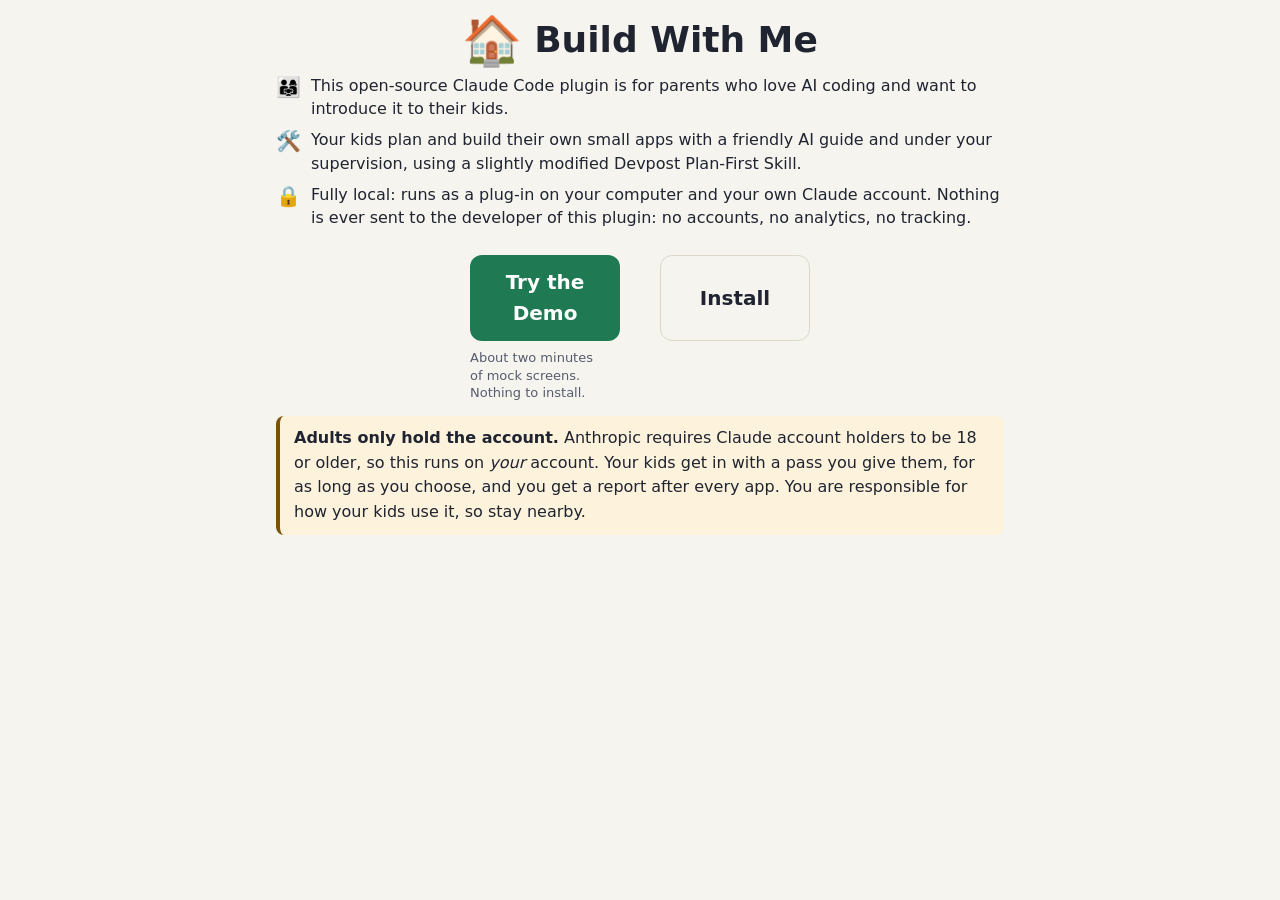
==== site/index.html @ b91dfcdd "Rename: repo build-with-me, display name Build With Me in docs, plugin manifest and setup text (owne" ====
<!doctype html>
<html lang="en">
<head>
<meta charset="utf-8">
<meta name="viewport" content="width=device-width, initial-scale=1">
<title>Build With Me</title>
<meta name="description" content="An open-source Claude Code plugin for parents: kids build small apps with a friendly AI guide, on your computer and your Claude account, with you supervising.">
<style>
:root{
  --bg:#f6f4ef; --card:#fff; --ink:#1f2430; --muted:#555c6d; --line:#ddd6c9;
  --brand:#1f7a53; --brand-ink:#fff; --brand-soft:#dff3e9; --kid:#2a6fb8; --kid-soft:#e1eefc;
  --warn:#7d5208; --warn-soft:#fdf2dc; --code:#efece4;
  --teen:#8a5cd6; --teen-soft:#eee6fb; --bad:#b34a4a; --bad-soft:#f9e2e2;
}
@media (prefers-color-scheme: dark){
  :root{
    --bg:#15171c; --card:#1f232b; --ink:#eceef3; --muted:#a8aebd; --line:#383e4b;
    --brand:#4cc08d; --brand-ink:#0b1f16; --brand-soft:#1b3329; --kid:#7db6f2; --kid-soft:#1d2c3e;
    --warn:#e8b45a; --warn-soft:#3a3020; --code:#12141a;
    --teen:#b08cf0; --teen-soft:#2c2340; --bad:#e07a7a; --bad-soft:#3a2222;
  }
}
*{box-sizing:border-box}
html{scroll-behavior:smooth}
body{margin:0;background:var(--bg);color:var(--ink);font:16px/1.55 system-ui,-apple-system,"Segoe UI",Roboto,sans-serif}
[hidden]{display:none!important}
h1{font-size:30px;line-height:1.15;margin:8px 0}
h2{font-size:20px;margin:0 0 10px}
h3{font-size:16px;margin:0 0 6px}
p{margin:0 0 10px}
.muted{color:var(--muted)}
a{color:var(--kid)}
button{font:inherit;cursor:pointer}
button:focus-visible,a:focus-visible,input:focus-visible{outline:3px solid var(--kid);outline-offset:2px}
.btn{display:inline-flex;align-items:center;justify-content:center;gap:8px;min-height:48px;padding:10px 20px;border-radius:12px;border:none;background:var(--brand);color:var(--brand-ink);font-weight:700;text-decoration:none}
.btn.ghost{background:transparent;color:var(--ink);border:1px solid var(--line)}
.btn.big{min-height:60px;font-size:20px;padding:12px 32px}
.card{background:var(--card);border:1px solid var(--line);border-radius:16px;padding:16px 18px;margin-bottom:14px}
.pill{display:inline-block;font-size:12px;font-weight:700;padding:2px 10px;border-radius:999px;background:var(--brand-soft);color:var(--brand)}
.pill.kid{background:var(--kid-soft);color:var(--kid)}

/* landing */
#landing{max-width:760px;margin:0 auto;padding:16px 16px 40px}
.hero{padding:0 0 4px}
.hero .titlerow{display:flex;align-items:center;justify-content:center;gap:12px;margin-bottom:10px}
.hero .icon{font-size:48px;line-height:1}
.hero h1{font-size:36px;margin:0}
ul.intro{list-style:none;margin:0;padding:0;text-align:left}
ul.intro li{display:flex;gap:10px;align-items:flex-start;font-size:16px;margin-bottom:8px;line-height:1.45}
ul.intro li span.ic{flex:0 0 24px;text-align:center;font-size:20px;line-height:1.3}
.note{border-left:4px solid var(--brand);background:var(--brand-soft);padding:10px 14px;border-radius:8px;margin:14px 0}
.note.warn{border-color:var(--warn);background:var(--warn-soft)}
.cta{max-width:420px;margin:14px auto}
.cta .row{display:flex;justify-content:space-evenly}
.cta .row .btn{width:150px;padding:12px 8px}
.cta .cap{width:33%;margin:8px 0 0 calc((100% - 300px) / 3);font-size:13px;line-height:1.35;text-align:left}
ul.need{padding-left:20px;margin:0}
ul.need li{margin-bottom:6px}
.codewrap{position:relative}
pre{background:var(--code);border:1px solid var(--line);border-radius:12px;padding:14px;margin:8px 0 8px;overflow-x:auto;font:13px/1.5 ui-monospace,Consolas,monospace;white-space:pre-wrap;word-break:break-word}
.copyrow{display:flex;gap:10px;align-items:center;flex-wrap:wrap}
details{margin-bottom:14px}
summary{cursor:pointer;font-weight:700;min-height:48px;display:flex;align-items:center}

/* demo shell */
#demo{position:fixed;inset:0;z-index:10;display:flex;flex-direction:column;background:var(--bg)}
.demobanner{background:var(--warn-soft);color:var(--warn);text-align:center;font-size:14px;font-weight:700;padding:6px 12px}
.demobar{display:flex;flex-wrap:wrap;gap:8px;align-items:center;padding:8px 12px;border-bottom:1px solid var(--line);background:var(--card)}
.demobar .steps{flex:1 1 100%;display:flex;align-items:center;gap:6px;font-size:14px;color:var(--muted);font-weight:600}
.dots{display:flex;gap:5px}
.dots i{width:10px;height:10px;border-radius:50%;background:var(--line)}
.dots i.on{background:var(--brand)}
.dots i.done{background:var(--muted)}
.demobar .btn{min-height:48px;padding:6px 16px}
.demobar .screenname{flex:1;min-width:0;text-align:center}
.demobar .screenname b{display:block;font-size:30px;line-height:1.15;font-weight:800}
.demobar .screenname span{display:block;font-size:14px;color:var(--muted);margin-top:2px}
@media (max-width:640px){.demobar .screenname{order:1;flex:1 1 100%}.demobar .screenname b{font-size:24px}.demobar .btn{padding:6px 10px;font-size:14px}.demobar{gap:6px}}
#stage{position:relative;flex:1;overflow:hidden}
.screen{position:absolute;inset:0;overflow-y:auto;overflow-x:hidden;padding:18px 16px 40px;opacity:0;visibility:hidden;transform:translateX(48px);transition:opacity .35s ease,transform .35s ease,visibility 0s linear .35s}
.screen.past{transform:translateX(-48px)}
.screen.active{opacity:1;visibility:visible;transform:none;transition:opacity .35s ease,transform .35s ease,visibility 0s}
.inner{max-width:560px;margin:0 auto}
@media (prefers-reduced-motion: reduce){
  html{scroll-behavior:auto}
  .screen,.screen.active{transition:none;transform:none}
  *{animation:none!important}
}

/* parent portal (screen 1), scoped */
#s0{font-size:14px;line-height:1.45}
#s0 .inner{max-width:1400px}
#s0 .card{margin:0;padding:12px 14px;border-radius:14px}
#s0 h1{font-size:22px;margin:0}
#s0 h2{font-size:15px;margin:0 0 10px}
#s0 .banner{background:var(--warn-soft);color:var(--warn);border:1px solid var(--warn);border-radius:12px;padding:8px 14px;margin-bottom:12px;font-size:13px}
#s0 button{min-height:36px;font-size:14px}
@media (pointer:coarse),(max-width:820px){#s0 button{min-height:48px}}
#s0 button.primary{background:var(--brand);color:var(--brand-ink);border:none;padding:8px 16px;border-radius:10px;font-weight:700}
#s0 button.ghost{background:transparent;border:1px solid var(--line);color:var(--ink);padding:5px 12px;border-radius:9px;font-weight:600}
#s0 .pill{font-size:11px;padding:1px 8px}
#s0 .pill.k{background:var(--kid-soft);color:var(--kid)} #s0 .pill.t{background:var(--teen-soft);color:var(--teen)}
#s0 .pill.ok{background:var(--brand-soft);color:var(--brand)} #s0 .pill.warn{background:var(--warn-soft);color:var(--warn)}
#s0 .top{display:flex;align-items:center;gap:12px;flex-wrap:wrap;margin-bottom:12px}
#s0 .top .hi{flex:0 0 auto}
#s0 .top .btns{display:flex;gap:8px;margin-left:auto}
#s0 .status{display:flex;gap:10px;flex:1 1 560px;flex-wrap:wrap}
#s0 .status .card{flex:1 1 150px}
#s0 .stat .muted{font-size:11px}
@media (min-width:821px){#s0 .stat .muted{white-space:nowrap}}
#s0 .stat b{display:block;font-size:12px;color:var(--muted);font-weight:600}
#s0 .meter{margin:4px 0 2px;height:8px}
#s0 .meter i.mid{background:var(--warn)}
#s0 .grid{display:grid;grid-template-columns:1.15fr 1fr .8fr;gap:12px;align-items:start}
@media (max-width:1000px){#s0 .grid{grid-template-columns:1fr 1fr}#s0 .stack.third{grid-column:1/-1}}
@media (max-width:820px){#s0 .grid{grid-template-columns:1fr}}
#s0 .stack{display:grid;gap:12px;align-content:start}
#s0 .kids{display:flex;gap:8px;flex-wrap:wrap;margin-bottom:12px}
#s0 .kidbtn{border:2px solid var(--line);background:var(--card);color:var(--ink);border-radius:12px;padding:6px 12px;text-align:left;min-width:104px;display:flex;align-items:center;gap:8px}
#s0 .kidbtn[aria-pressed="true"]{border-color:var(--brand);background:var(--brand-soft)}
#s0 .kidbtn:disabled{opacity:.55;cursor:default}
#s0 .kidbtn .em{font-size:20px}
#s0 .dur{display:flex;gap:6px;flex-wrap:wrap;align-items:center;margin-bottom:12px}
#s0 .dur button{border:1px solid var(--line);background:var(--card);color:var(--ink);border-radius:999px;padding:4px 12px}
#s0 .dur button[aria-pressed="true"]{background:var(--ink);color:var(--bg);border-color:var(--ink)}
#s0 .dur input{width:64px;min-height:36px;padding:4px 8px;border:1px solid var(--line);border-radius:8px;background:var(--card);color:var(--ink);font:inherit}
@media (pointer:coarse),(max-width:820px){#s0 .dur input{min-height:48px}}
#s0 .label{font-size:11px;text-transform:uppercase;letter-spacing:.05em;color:var(--muted);font-weight:700;margin:0 0 6px}
#s0 .qrbox{display:flex;gap:14px;align-items:center;flex-wrap:wrap;margin-top:12px;padding:12px;border-radius:12px;background:var(--brand-soft)}
#s0 .passrow{display:grid;grid-template-columns:1fr auto;gap:8px;align-items:center;padding:10px 0;border-bottom:1px solid var(--line)}
#s0 .passrow:last-child{border-bottom:none}
#s0 .passrow .time{font-size:18px;font-weight:800;font-variant-numeric:tabular-nums}
#s0 .passrow .acts{display:flex;gap:6px;flex-wrap:wrap;justify-content:flex-end}
@media (max-width:480px){#s0 .passrow{grid-template-columns:1fr}#s0 .passrow .acts{justify-content:flex-start}}
#s0 .alert{display:flex;gap:8px;padding:8px 10px;border-radius:10px;margin-bottom:6px;align-items:flex-start}
#s0 .alert.warn{background:var(--warn-soft)}
#s0 .rep{display:flex;justify-content:space-between;gap:10px;padding:8px 0;border-bottom:1px solid var(--line);align-items:center}
#s0 .rep:last-child{border-bottom:none}
#s0 .foot{display:flex;gap:8px;flex-wrap:wrap;margin-top:10px;align-items:center}
#s0 .toast{position:sticky;bottom:8px;margin:12px auto 0;max-width:340px;background:var(--ink);color:var(--bg);padding:10px 14px;border-radius:10px;text-align:center;font-size:14px}

/* sample parent report (screen 2), scoped */
#s1 .head{display:flex;gap:10px;align-items:center;flex-wrap:wrap}
#s1 .inner{max-width:820px}
#s1 .card{margin-bottom:12px}
#s1 .app{display:grid;grid-template-columns:140px 1fr;gap:16px;align-items:start}
@media (max-width:520px){#s1 .app{grid-template-columns:1fr}}
#s1 .shot{aspect-ratio:4/3;border-radius:12px;background:linear-gradient(135deg,#7b5cff,#3a8ee2);display:grid;place-items:center;color:#fff;font-weight:700;font-size:36px}
#s1 .timeline{list-style:none;padding:0;margin:0}
#s1 .timeline li{display:grid;grid-template-columns:96px 1fr;gap:10px;padding:8px 0;border-bottom:1px dashed var(--line)}
#s1 .timeline li:last-child{border-bottom:none}
#s1 .timeline .when{font-weight:700;color:var(--muted);font-size:13px}
#s1 .legend{font-size:13px;color:var(--muted);display:flex;gap:14px;flex-wrap:wrap}
#s1 .legend span::before{content:"";display:inline-block;width:10px;height:10px;border-radius:50%;margin-right:6px;vertical-align:middle;background:var(--c)}
#s1 .quote{background:var(--bg);border-radius:8px;padding:8px 12px;margin:6px 0}
#s1 .quote b{font-size:12px;color:var(--muted);display:block}
#s1 .okpill{display:inline-block;font-size:11px;font-weight:700;padding:1px 8px;border-radius:999px;background:var(--brand-soft);color:var(--brand)}
#s1 details{margin-top:8px} #s1 summary{cursor:pointer;font-weight:700;min-height:48px;display:flex;align-items:center}
/* one-screen kid pages (screens 3 and 4): sizes follow the stage height */
#stage{container-type:size}
.screen.fit{overflow:hidden;padding:1.5cqh 16px}
.screen.fit .inner{height:100%;display:flex;flex-direction:column;justify-content:center}
/* kid landing page (screen 3), scoped */
#s2 .inner{max-width:760px;text-align:center;position:relative}
#s2 .myapps{position:absolute;right:0;top:0;min-height:44px;padding:4px 14px;border-radius:999px;border:1px solid var(--t-line);background:var(--t-surface);color:var(--t-ink);font-weight:700;font-size:14px}
#s2 .wave{font-size:min(9cqh,64px);line-height:1;margin-top:3cqh}
#s2 .eyebrow{letter-spacing:.14em;font-weight:800;color:var(--t-accent);margin:1.6cqh 0 .6cqh;font-size:max(11px,min(2.6cqh,15px))}
#s2 h1{font-size:min(6.4cqh,9cqw,48px);line-height:1.1;margin:0 0 .8cqh}
#s2 .tag{font-weight:700;font-size:max(12px,min(2.8cqh,18px))}
#s2 .aipill{display:inline-flex;align-self:center;align-items:center;gap:8px;margin:1.8cqh 0 1.2cqh;padding:.9cqh 16px;border-radius:16px;background:var(--t-surface-2);font-weight:800;font-size:max(13px,min(3cqh,17px))}
#s2 .intro{margin:0 0 1.4cqh;font-size:max(12px,min(2.8cqh,17px));line-height:1.35}
#s2 .howto{margin:.6cqh 0 .6cqh;font-size:max(13px,min(3cqh,18px));font-weight:800}
#s2 .choices{display:grid;grid-template-columns:1fr 1fr;gap:12px;margin-top:.6cqh}
#s2 .choice{min-height:max(64px,16cqh);border-radius:22px;border:2px solid var(--t-line);background:var(--t-surface);color:var(--t-ink);font-size:max(16px,min(3.8cqh,24px));font-weight:800;display:flex;flex-direction:column;align-items:center;justify-content:center;gap:2px}
#s2 .choice span{font-size:max(26px,min(7cqh,48px));line-height:1}
#s2 .toast{position:absolute;left:50%;bottom:0;transform:translateX(-50%);width:max-content;max-width:90%;background:var(--t-ink);color:var(--t-bg);padding:8px 14px;border-radius:10px;font-size:14px}
/* guide chat (screens 5 to 10): static mock-ups */
:is(#s4,#s5,#s6,#s7,#s8,#s9) .inner{max-width:1100px;display:flex;flex-direction:column;height:100%}
:is(#s5,#s6,#s7,#s8,#s9){padding:1.5cqh 16px;overflow:hidden}
:is(#s5,#s6,#s7,#s8,#s9) .inner{max-width:1200px}
.topbar{display:flex;align-items:center;gap:10px;margin-bottom:1cqh;flex:0 0 auto}
.topbar .pillbtn{min-height:36px;padding:2px 14px;border-radius:999px;border:2px solid var(--t-line);background:var(--t-surface);color:var(--t-ink);font-weight:700;font-size:14px;white-space:nowrap}
.stepper{list-style:none;margin:0;padding:0;display:flex;align-items:center;justify-content:center;flex:1;min-width:0}
.stepper li{display:flex;align-items:center;gap:6px;font-weight:700;font-size:max(11px,min(2.6cqh,15px));padding:3px 10px 3px 4px;border-radius:999px;color:var(--t-ink);white-space:nowrap}
.stepper li i{font-style:normal;display:inline-grid;place-items:center;width:22px;height:22px;border-radius:50%;border:2px solid var(--t-accent);font-size:12px;color:var(--t-accent)}
.stepper li.done i{background:var(--t-accent);color:#fff}
.stepper li.on{background:var(--t-accent);color:#fff}
.stepper li.on i{background:rgba(255,255,255,.28);border-color:transparent;color:#fff}
.stepper .line{flex:0 1 26px;min-width:6px;height:2px;background:var(--t-accent);opacity:.6}
@media (max-width:640px){.stepper li:not(.on) .lbl{display:none}.stepper li:not(.on){padding:3px}.topbar .pillbtn .lbl{display:none}.topbar .pillbtn{padding:2px 10px}}
.chatlog{flex:1 1 auto;min-height:0;overflow:hidden;display:flex;flex-direction:column;justify-content:flex-end}
.chatlog>*{flex:0 0 auto}
:is(#s4,#s5,#s6,#s7,#s8,#s9) .bubble{font-size:max(13px,min(2.9cqh,17px));line-height:1.35;margin:1cqh 0;animation:none}
:is(#s4,#s5,#s6,#s7,#s8,#s9) .bubble p{margin:0 0 .6cqh}
:is(#s4,#s5,#s6,#s7,#s8,#s9) .bubble p:last-child{margin-bottom:0}
.chatlog .bubble.bot{align-self:flex-start}
.chatlog .bubble.me{align-self:flex-end;margin-left:0}
.chatlog .bubble.big{align-self:stretch;max-width:100%;background:var(--t-surface);border:2px solid var(--t-line);border-radius:24px;padding:1.6cqh 18px}
.chatlog .bubble.big .q{font-size:max(16px,min(4cqh,26px));font-weight:800;line-height:1.2;margin:.8cqh 0 1.2cqh;color:var(--t-ink)}
.fakebtn{display:inline-flex;align-items:center;gap:8px;min-height:max(40px,min(6.5cqh,50px));padding:0 22px;border-radius:999px;font-weight:800;font-size:max(14px,min(3cqh,18px));border:2px solid var(--t-accent);color:var(--t-ink);background:transparent}
.fakebtn.solid{background:var(--t-accent);color:#fff}
.divider{display:flex;align-items:center;gap:12px;color:var(--t-muted);font-weight:700;font-size:max(12px,min(2.6cqh,15px));margin:1cqh 0}
.divider::before,.divider::after{content:"";flex:1;height:2px;background:var(--t-line)}
.composer{flex:0 0 auto;padding-top:1cqh}
.cpills{display:flex;gap:8px;margin-bottom:.8cqh}
.cpill{min-height:36px;padding:2px 14px;border-radius:999px;border:2px solid var(--t-line);background:var(--t-surface);color:var(--t-ink);font-weight:700;font-size:14px}
.crow{display:flex;gap:10px;align-items:center}
.crow input[type=text]{flex:1;min-width:0;margin:0!important;min-height:max(46px,min(7cqh,52px))!important;font-size:max(15px,min(3.4cqh,18px))!important}
.send{min-height:max(46px,min(7cqh,52px));padding:0 22px;border-radius:999px;border:none;background:var(--t-accent);color:#fff;font-weight:800;font-size:17px}
.send:disabled,.crow input:disabled{opacity:.55}
:is(#s5,#s6,#s7,#s8,#s9) .idea{flex:1 1 auto;min-height:0;display:grid;grid-template-columns:1fr 1fr;gap:16px}
:is(#s5,#s6,#s7,#s8,#s9) .chatcol{display:flex;flex-direction:column;min-height:0}
:is(#s5,#s6,#s7,#s8,#s9) .panel{display:flex;flex-direction:column;min-height:0;border:2px solid var(--t-line);border-radius:22px;background:var(--t-surface);overflow:hidden}
:is(#s5,#s6,#s7,#s8,#s9) .panel header{display:flex;align-items:center;gap:10px;padding:1.2cqh 18px;border-bottom:2px solid var(--t-line);font-weight:800;font-size:max(14px,min(3cqh,18px))}
:is(#s5,#s6,#s7,#s8,#s9) .approved{background:var(--t-accent);color:#fff;border-radius:999px;padding:2px 12px;font-size:max(12px,min(2.6cqh,15px))}
:is(#s5,#s6,#s7,#s8,#s9) .panel .body{overflow-y:auto;padding:1.4cqh 18px;font-size:max(12px,min(2.7cqh,15px));line-height:1.45}
:is(#s5,#s6,#s7,#s8,#s9) .panel h2{font-size:max(18px,min(4.6cqh,26px));margin:0 0 1.2cqh}
:is(#s5,#s6,#s7,#s8,#s9) .panel details{border:2px solid var(--t-line);border-radius:16px;padding:1cqh 16px}
:is(#s5,#s6,#s7,#s8,#s9) .panel summary{cursor:pointer;font-weight:800;color:var(--t-accent);min-height:36px;display:flex;align-items:center}
:is(#s5,#s6,#s7,#s8,#s9) .panel h3{font-size:max(15px,min(3.3cqh,20px));margin:1.4cqh 0 .4cqh}
:is(#s5,#s6,#s7,#s8,#s9) .panel p{margin:0 0 .6cqh}
@media (max-width:760px){
  :is(#s5,#s6,#s7,#s8,#s9){overflow-y:auto}
  :is(#s5,#s6,#s7,#s8,#s9) .inner{height:auto}
  :is(#s5,#s6,#s7,#s8,#s9) .idea{grid-template-columns:1fr;display:flex;flex-direction:column}
  :is(#s5,#s6,#s7,#s8,#s9) .chatcol{height:calc(100cqh - 70px)}
  :is(#s5,#s6,#s7,#s8,#s9) .panel{min-height:70cqh}
}
.rightcol{display:flex;flex-direction:column;min-height:0;gap:1cqh}
.rightcol .panel{flex:1 1 auto}
.ptabs{display:flex;gap:10px;flex:0 0 auto}
.ptab{min-height:36px;padding:2px 16px;border-radius:999px;border:2px solid var(--t-line);background:var(--t-surface);color:var(--t-ink);font-weight:700;font-size:max(13px,min(2.8cqh,16px));display:inline-flex;align-items:center}
.ptab.on{background:var(--t-accent);border-color:var(--t-accent);color:#fff}
.cardgrid{display:grid;grid-template-columns:1fr 1fr;gap:12px;margin:1.2cqh 0}
.pcard{background:var(--t-surface-2);border-radius:16px;padding:1.2cqh 14px}
.pcard h3{margin:0 0 .4cqh!important;font-size:max(14px,min(3cqh,17px))!important}
.pcard p{margin:0 0 .4cqh!important}
:is(#s5,#s6,#s7,#s8,#s9) .panel ul{margin:0 0 .6cqh;padding-left:20px}
@media (max-width:760px){.cardgrid{grid-template-columns:1fr}:is(#s5,#s6,#s7,#s8,#s9) .rightcol{min-height:70cqh}}
.chatlink{display:inline-flex;align-items:center;gap:6px;margin:0 0 .8cqh;font-weight:700;color:var(--t-accent);font-size:max(13px,min(2.8cqh,15px))}
#s7 .panel .body{display:flex;flex-direction:column;justify-content:center;align-items:stretch;overflow:hidden;padding:1.4cqh 6%}
#s7 .robotbox{position:relative;align-self:center;width:min(30cqh,60%);aspect-ratio:1.5;display:grid;place-items:center;font-size:max(48px,min(15cqh,110px));margin-bottom:1.5cqh}
#s7 .robotbox .motifs{position:absolute;inset:0;margin:0;display:block;font-size:max(16px,min(4.6cqh,30px))}
#s7 .robotbox .motifs span{position:absolute}
#s7 .robotbox .motifs span:nth-child(1){left:0;top:55%}
#s7 .robotbox .motifs span:nth-child(2){right:2%;top:0}
#s7 .robotbox .motifs span:nth-child(3){right:0;bottom:4%}
#s7 .robotbox .motifs span:nth-child(4){left:12%;top:0}
#s7 .buildhead{margin:0 0 1cqh;font-size:max(15px,min(3.8cqh,22px));font-weight:800}
#s7 .kbar{height:max(12px,min(2.4cqh,18px));margin-bottom:1.6cqh}
#s7 .kbar i{min-width:max(12px,min(2.4cqh,18px))}
#s7 .planhead{font-weight:800;color:var(--t-accent);margin:0 0 .8cqh;font-size:max(13px,min(3cqh,17px))}
#s7 .steplist{margin:0;padding:0}
#s7 .steplist li{background:none;border:none;padding:.3cqh 0;margin:0;gap:12px;font-size:max(13px,min(2.9cqh,16px));font-weight:500;color:var(--t-ink)}
#s7 .steplist .bx{flex:0 0 auto;width:max(16px,min(3cqh,20px));height:max(16px,min(3cqh,20px));border-radius:5px;background:var(--t-surface-2);border:2px solid var(--t-line);display:grid;place-items:center;color:#fff;font-size:12px;font-weight:800;line-height:1}
#s7 .steplist li.run .bx{border-color:var(--t-accent)}
#s7 .steplist li.ok .bx{background:var(--t-accent);border-color:var(--t-accent)}
@media (max-width:760px){#s7 .panel{order:-1;min-height:0}#s7 .robotbox{width:50%}}
.changes{flex:0 0 auto;border:2px solid var(--t-accent);border-radius:20px;background:var(--t-surface);padding:1.2cqh 14px;margin-top:1cqh}
.changes h3{margin:0 0 .6cqh;font-size:max(14px,min(3cqh,17px))}
.changes ol{margin:0 0 1cqh;padding-left:22px;font-size:max(13px,min(2.8cqh,16px));line-height:1.35}
.changes li{padding-right:30px;position:relative;margin-bottom:.4cqh}
.changes li .x{position:absolute;right:2px;top:0;color:var(--t-accent);font-weight:800}
.changes .fakebtn{display:flex;justify-content:center;width:100%;box-sizing:border-box}
#s8 .panel .body{flex:1 1 auto;min-height:0;display:flex;flex-direction:column;overflow:hidden;padding:1.4cqh 3%}
#s8 .panelhead{display:flex;justify-content:space-between;align-items:baseline;gap:10px;flex:0 0 auto;margin-bottom:1cqh}
#s8 .panelhead{flex-wrap:wrap}
#s8 .panelhead h2{margin:0;white-space:nowrap}
#s8 .gamehud span{white-space:nowrap}
#s8 .gamehud{margin:0;font-size:max(14px,min(3cqh,18px))}
#s8 .gamehud span+span{margin-left:14px}
#s8 .game{flex:1 1 auto;height:auto;min-height:200px;max-width:none;width:100%;margin:0}
@media (max-width:760px){#s8 .panel{order:-1;min-height:70cqh}}
#s9 .idea{grid-template-columns:4fr 7fr}
#s9 .formpanel .body{display:flex;flex-direction:column;gap:1.2cqh;padding:1.6cqh 6%;overflow-y:auto}
#s9 .party{font-size:max(26px,min(7cqh,48px));line-height:1}
#s9 .formpanel h2{margin:0;font-size:max(20px,min(5cqh,30px))}
#s9 .lead{margin:0;color:var(--t-muted);font-size:max(12px,min(2.7cqh,16px));line-height:1.35}
#s9 .flabel{font-weight:800;font-size:max(13px,min(2.8cqh,16px));margin-top:.4cqh}
#s9 .nameinput{display:flex;align-items:center;min-height:max(38px,min(7cqh,52px));border:2px solid var(--t-line);border-radius:16px;padding:0 16px;background:var(--t-surface);font-size:max(15px,min(3.4cqh,18px));color:var(--t-ink)}
#s9 .iconmain{display:flex;align-items:center;gap:14px}
#s9 .iconbig{display:grid;place-items:center;width:max(56px,min(14cqh,90px));aspect-ratio:1;border-radius:22px;background:#0d1030;border:3px solid var(--t-accent);box-shadow:0 0 0 4px var(--t-surface-2);font-size:max(30px,min(8cqh,52px))}
#s9 .picks{display:flex;gap:6px;flex-wrap:wrap}
#s9 .ico{display:grid;place-items:center;width:max(34px,min(7cqh,46px));aspect-ratio:1;border-radius:14px;border:2px solid var(--t-line);background:var(--t-surface);font-size:max(20px,min(4.2cqh,28px))}
#s9 .ico.on{border-color:var(--t-accent);box-shadow:0 0 0 3px var(--t-surface-2)}
#s9 .shipbtns{display:flex;gap:10px;flex-wrap:wrap;margin-top:.6cqh}
#s9 .scene{background:linear-gradient(#0b1030,#3b1a6b);border-color:var(--t-line)}
#s9 .scene .body{flex:1 1 auto;min-height:0;display:flex;flex-direction:column;padding:1.6cqh 3%;overflow:hidden;color:#fff}
#s9 .scenehead{display:flex;justify-content:space-between;align-items:center;gap:10px;flex-wrap:wrap;margin-bottom:1cqh}
#s9 .scenehead h2{margin:0;font-size:max(20px,min(5cqh,32px));background:linear-gradient(90deg,#7dd3fc,#f0abfc);-webkit-background-clip:text;background-clip:text;color:transparent;white-space:nowrap}
#s9 .chips{display:flex;gap:8px;flex-wrap:wrap}
#s9 .chips span{border:2px solid rgba(255,255,255,.25);border-radius:12px;padding:3px 12px;font-weight:800;font-size:max(12px,min(2.7cqh,16px));white-space:nowrap}
#s9 .sky{position:relative;flex:1 1 auto;min-height:140px;border-radius:18px;border:3px solid rgba(125,211,252,.5);background:radial-gradient(circle at 70% 30%,rgba(240,171,252,.18),transparent 45%),linear-gradient(#0b1030,#1d2a6b);overflow:hidden}
#s9 .sky span{position:absolute;font-size:max(22px,min(6cqh,40px));line-height:1}
@media (max-width:760px){#s9 .formpanel{min-height:0}#s9 .scene{min-height:48cqh}}
/* my apps (screen 11): static mock-up */
#s10{padding:2cqh 16px;overflow-y:auto}
#s10 .inner{max-width:1000px;margin:0 auto}
#s10 .apphead{display:flex;justify-content:space-between;align-items:center;gap:10px;margin-bottom:2cqh}
#s10 .apphead h2{margin:0;font-size:max(20px,min(5.4cqh,32px))}
#s10 .backpill{min-height:max(34px,min(6cqh,44px));padding:2px 18px;display:inline-flex;align-items:center;border-radius:999px;border:2px solid var(--t-line);background:var(--t-surface);color:var(--t-ink);font-weight:700;font-size:max(13px,min(2.8cqh,16px))}
#s10 .apps{display:grid;grid-template-columns:repeat(3,1fr);gap:1.8cqh 16px}
#s10 .appcard{background:var(--t-surface);border:2px solid var(--t-line);border-radius:22px;padding:1.4cqh 16px;display:flex;flex-direction:column;gap:.8cqh}
#s10 .appcard .ai{font-size:max(26px,min(6.4cqh,44px));line-height:1}
#s10 .appcard h3{margin:0;font-size:max(14px,min(3.2cqh,18px))}
#s10 .appcard .date{color:var(--t-muted);font-size:max(11px,min(2.4cqh,14px));margin-bottom:.6cqh}
#s10 .appcard .fakebtn{display:flex;justify-content:center;min-height:max(34px,min(5.6cqh,44px));font-size:max(13px,min(2.8cqh,16px));padding:0 10px}
#s10 .appcard .fakebtn:not(.solid){border-color:var(--t-line)}
#s10 .cta{display:flex;align-items:center;justify-content:center;gap:14px;flex-wrap:wrap;margin-top:2.4cqh}
#s10 .cta p{margin:0;font-weight:700}
@media (max-width:760px){#s10 .apps{grid-template-columns:repeat(2,1fr)}}
@media (max-width:520px){#s10 .apps{grid-template-columns:1fr}}
/* pick a look (screen 4) */
#s3 h2{font-size:min(4.6cqh,28px);margin:0 0 .6cqh}
#s3 .sub{font-size:max(12px,min(2.8cqh,16px));margin:0 0 1.2cqh}
#s3 .tiles{grid-template-columns:repeat(3,1fr);grid-template-rows:repeat(2,1fr);gap:1.4cqh 12px;margin:.6cqh 0;flex:1 1 auto;min-height:0;max-height:48cqh}
#s3 .tile{min-height:0;font-size:max(13px,min(2.8cqh,16px))}
#s3 .tile .e{font-size:max(22px,min(6cqh,34px))}
#s3 .motifs{font-size:max(20px,min(4.6cqh,34px));margin:.8cqh 0}
#s3 .kbtn{min-height:max(48px,min(7cqh,52px));align-self:center}
/* parent screens */
.kidcard{display:flex;align-items:center;gap:14px}
.kidcard .em{font-size:40px}
.passbox{display:flex;gap:16px;align-items:center;flex-wrap:wrap;background:var(--brand-soft);border-radius:14px;padding:14px}
.qr{width:132px;height:132px;background:#fff;border-radius:10px;padding:8px;position:relative}
.qr svg{display:block;width:100%;height:100%}
.qrtag{position:absolute;left:50%;top:50%;transform:translate(-50%,-50%);background:#fff;color:#1f2430;font-weight:800;font-size:13px;padding:3px 8px;border:2px solid #1f2430;border-radius:6px}
.timer{font-size:30px;font-weight:800;font-variant-numeric:tabular-nums}
.meter{height:10px;background:var(--line);border-radius:999px;overflow:hidden;margin:6px 0 4px}
.meter i{display:block;height:100%;background:var(--brand)}
.facts{display:grid;grid-template-columns:repeat(auto-fit,minmax(140px,1fr));gap:10px;margin-top:12px}
.fact{background:var(--bg);border-radius:10px;padding:10px 12px}
.fact b{display:block;font-size:18px}
.fact span{font-size:13px;color:var(--muted)}
.bar{height:12px;border-radius:999px;background:var(--kid-soft);overflow:hidden;display:flex;margin:8px 0}
.bar i{display:block;height:100%}
.flag{border-left:4px solid var(--warn);background:var(--warn-soft);padding:10px 14px;border-radius:8px}

/* kid screens */
.kid{background:var(--t-bg);color:var(--t-ink)}
.kid .muted{color:var(--t-muted)}
.kid h2{font-size:22px}
.kbtn{display:inline-flex;align-items:center;justify-content:center;min-height:52px;padding:10px 22px;border-radius:14px;border:none;background:var(--t-accent);color:#fff;font-weight:800;font-size:17px}
.tiles{display:grid;grid-template-columns:repeat(2,1fr);gap:12px;margin:16px 0}
.tile{min-height:96px;border-radius:16px;border:3px solid var(--tc-line);background:var(--tc-surface);color:var(--tc-ink);display:flex;flex-direction:column;align-items:center;justify-content:center;gap:4px;font-weight:700;transition:transform .15s}
.tile .e{font-size:34px}
.tile[aria-pressed="true"]{border-color:var(--tc-accent);box-shadow:0 0 0 3px var(--tc-accent);transform:scale(1.03)}
.chip{display:inline-block;margin-right:3px;font-size:22px}
.stages{display:flex;gap:4px;margin-bottom:14px}
.stages div{flex:1;text-align:center;font-size:12px;font-weight:700;color:var(--t-muted);border-top:6px solid var(--t-line);padding-top:4px;line-height:1.2}
.stages div.on{border-color:var(--t-accent);color:var(--t-ink)}
.stages div.done{border-color:var(--t-muted)}
.bubble{max-width:88%;padding:10px 14px;border-radius:16px;margin:8px 0;animation:pop .3s ease}
.bubble.bot{background:var(--t-surface);border:1px solid var(--t-line);border-bottom-left-radius:4px}
.bubble.me{background:var(--t-accent);color:#fff;margin-left:auto;border-bottom-right-radius:4px;font-weight:600}
.typing{color:var(--t-muted);font-style:italic}
.typing b{display:inline-block;animation:blink 1s infinite}
.typing b:nth-child(2){animation-delay:.2s}.typing b:nth-child(3){animation-delay:.4s}
.choices{display:grid;gap:10px;margin:10px 0;animation:pop .3s ease}
.choice{min-height:56px;text-align:left;padding:10px 16px;border-radius:14px;border:2px solid var(--t-line);background:var(--t-surface);color:var(--t-ink);font-weight:700;font-size:16px;display:flex;align-items:center;gap:12px}
.choice .e{font-size:28px}
.choice:hover{border-color:var(--t-accent)}
.plan{background:var(--t-surface);border:2px solid var(--t-accent);border-radius:16px;padding:14px 16px;margin:10px 0;animation:pop .3s ease}
.plan ul{margin:6px 0 12px;padding-left:20px}
@keyframes pop{from{opacity:0;transform:translateY(8px)}to{opacity:1;transform:none}}
@keyframes blink{0%,100%{opacity:.25}50%{opacity:1}}
@keyframes float{0%,100%{transform:translateY(0) rotate(-6deg)}50%{transform:translateY(-14px) rotate(6deg)}}
.motifs{display:flex;justify-content:center;gap:16px;font-size:34px;margin:14px 0}
.motifs span{animation:float 2.4s ease-in-out infinite}
.motifs span:nth-child(2){animation-delay:.3s}.motifs span:nth-child(3){animation-delay:.6s}.motifs span:nth-child(4){animation-delay:.9s}
.steplist{list-style:none;padding:0;margin:14px 0}
.steplist li{display:flex;gap:10px;align-items:center;padding:8px 12px;border-radius:12px;margin-bottom:6px;background:var(--t-surface);border:1px solid var(--t-line);color:var(--t-muted);font-weight:600}
.steplist li.run{color:var(--t-ink);border-color:var(--t-accent)}
.steplist li.ok{color:var(--t-ink)}
.kbar{height:16px;border-radius:999px;background:var(--t-surface-2);overflow:hidden;border:1px solid var(--t-line)}
.kbar i{display:block;height:100%;width:0;background:var(--t-accent);transition:width .4s linear}

/* game */
.gamehud{display:flex;justify-content:space-between;font-weight:800;font-size:18px;margin:0 0 8px}
.game{position:relative;height:300px;max-width:360px;margin:0 auto 14px;border-radius:18px;border:4px solid var(--t-accent);background:linear-gradient(#0b1030,#1d2a6b);overflow:hidden;touch-action:manipulation;user-select:none}
.game .star{position:absolute;width:52px;height:52px;border:none;background:none;font-size:34px;line-height:1;padding:0;cursor:pointer}
.game .over{position:absolute;inset:0;background:rgba(8,10,40,.88);color:#fff;display:flex;flex-direction:column;align-items:center;justify-content:center;gap:10px;text-align:center;padding:16px}
.game .over p{margin:0;font-size:20px;font-weight:800}
.game .over .kbtn{background:#fff;color:#1e1b4b}
.row2{display:flex;gap:10px;flex-wrap:wrap;justify-content:center}
.shelf{display:grid;grid-template-columns:repeat(2,1fr);gap:12px;margin:14px 0}
.appicon{background:var(--t-surface);border:2px solid var(--t-line);border-radius:18px;padding:14px;text-align:center;font-weight:700;animation:pop .4s ease}
.appicon .e{font-size:44px;display:block}
.appicon.new{border-color:var(--t-accent)}
.kid input[type=text]{width:100%;min-height:52px;border-radius:12px;border:2px solid var(--t-line);background:var(--t-surface);color:var(--t-ink);font:inherit;font-size:18px;font-weight:700;padding:8px 14px;margin:6px 0 12px}
.iconrow{display:flex;gap:10px;flex-wrap:wrap;margin-bottom:16px}
.iconrow button{width:56px;height:56px;border-radius:14px;border:3px solid var(--t-line);background:var(--t-surface);font-size:28px}
.iconrow button[aria-pressed="true"]{border-color:var(--t-accent);box-shadow:0 0 0 3px var(--t-accent)}
</style>
</head>
<body>

<main id="landing">
  <div class="hero">
    <div class="titlerow"><span class="icon" aria-hidden="true">🏠</span><h1>Build With Me</h1></div>
    <ul class="intro">
      <li><span class="ic" aria-hidden="true">👨‍👩‍👧</span><span>This open-source Claude Code plugin is for parents who love AI coding and want to introduce it to their kids.</span></li>
      <li><span class="ic" aria-hidden="true">🛠️</span><span>Your kids plan and build their own small apps with a friendly AI guide and under your supervision, using a slightly modified Devpost Plan-First Skill.</span></li>
      <li><span class="ic" aria-hidden="true">🔒</span><span>Fully local: runs as a plug-in on your computer and your own Claude account. Nothing is ever sent to the developer of this plugin: no accounts, no analytics, no tracking.</span></li>
    </ul>
  </div>

  <div class="cta"><div class="row"><button class="btn big" id="tryDemo">Try the Demo</button><button class="btn big ghost" id="installBtn">Install</button></div><p class="muted cap">About two minutes of mock screens. Nothing to install.</p></div>

  <div class="note warn"><b>Adults only hold the account.</b> Anthropic requires Claude account holders to be 18 or older, so this runs on <i>your</i> account. Your kids get in with a pass you give them, for as long as you choose, and you get a report after every app. You are responsible for how your kids use it, so stay nearby.</div>

  <div id="installArea" hidden>
  <div class="card" id="needCard">
    <h2>What you need</h2>
    <ul class="need">
      <li>Kids who want to try AI coding.</li>
      <li>A Windows or Mac computer. Built and tested on Windows 11.</li>
      <li>A paid Claude plan that includes Claude Code (such as Pro or Max), in your own name.</li>
    </ul>
  </div>

  <section id="install" class="card">
    <h2>Is it Safe to install?</h2>
    <p><b>Don't trust unknown sources, always verify.</b> Nothing runs until you type the start command, so you can have your own Claude read the code first. Open Claude Code in an empty folder and paste this.</p>
    <pre id="promptText">Clone https://github.com/paveliko123/build-with-me.git into a new folder. Read the
code only: don't run any of it, don't run npm install, don't start it.

I want a quick "is it safe to install?" check as a Claude Code plugin, not a full audit.
Only tell me about serious problems, like:
- it sends my data anywhere other than Anthropic through my own Claude Code
  (the developer's servers, analytics, tracking, hidden network calls)
- it reads or copies my files, passwords, tokens, API keys, or my Claude settings or memory
- hidden instructions meant to trick my Claude (prompt injection) in its commands,
  skills or other files
- something that runs by itself without me asking, or that is hidden or obfuscated

Things it does on purpose (in its README), which are fine if they match: a home certificate
so tablets can use the microphone, home-network ports 4747 and 4748, a desktop shortcut, a
"Build With Me" data folder in my home folder, and running my own `claude` command for the
kids' sessions. app/dist is the built version of server/ and web/.

Skip ordinary bugs and hardening ideas. Answer in plain words with a verdict
(safe to install / some concerns / don't install) and at most a few lines on why.</pre>
    <div class="copyrow"><button class="btn ghost" data-copy="promptText">Copy the prompt</button><span class="muted" role="status" aria-live="polite"></span></div>
  </section>

  <div class="card">
    <h2>Install</h2>
    <p>After you verified that it is safe to install, in Claude Code, run these three commands one at a time:</p>
    <pre id="installText">/plugin marketplace add https://github.com/paveliko123/build-with-me.git
/plugin install build-with-me@build-with-me-home
/build-with-me:start</pre>
    <div class="copyrow"><button class="btn ghost" data-copy="installText">Copy the commands</button><span class="muted" role="status" aria-live="polite"></span></div>
    <p style="margin-top:12px">Source, details and privacy notes: <a href="https://github.com/paveliko123/build-with-me">github.com/paveliko123/build-with-me</a></p>
  </div>

  <div class="card" id="feedback">
    <h2>Let me know what you think</h2>
    <ul class="need">
      <li>Have you tried it?</li>
      <li>Did you enjoy it?</li>
      <li>Do you have any comments?</li>
    </ul>
    <p style="margin-top:12px">Let me know on GitHub: <a href="https://github.com/paveliko123/build-with-me/issues/new">open an issue</a> (it's free, but you need a GitHub account).</p>
  </div>
  </div>
</main>

<div id="demo" hidden role="dialog" aria-label="Demo of Build With Me">
  <div class="demobanner">Demo: mock screens, not connected to anything.</div>
  <div class="demobar">
    <div class="steps"><span id="stepLabel">Step 1 of 11</span><span class="dots" id="dots" aria-hidden="true"></span></div>
    <button class="btn ghost" id="restartBtn">Restart</button>
    <button class="btn ghost" id="backBtn">Back</button>
    <button class="btn" id="nextBtn">Next</button>
    <div class="screenname"><b id="screenName"></b><span id="screenDesc"></span></div>
    <button class="btn ghost" id="exitBtn">Exit demo</button>
  </div>
  <div id="stage">

    <!-- 1 Parent portal -->
    <section class="screen" id="s0" aria-label="Parent Portal">
      <div class="inner">
  <div class="banner"><b>Keep this window open while your kids use Build With Me.</b> Closing it stops the app about a minute later, on tablets too.</div>
  <div class="top">
    <div class="hi"><h1>Hi! 👋</h1><span class="muted">Parent area · Thu, Oct 22</span></div>
    <div class="status">
      <div class="card stat"><b>Claude Code</b><span class="pill ok">✓ Signed in · subscription</span></div>
      <div class="card stat"><b>5-hour limit</b><div class="meter"><i style="width:4%"></i></div><span class="muted">4% used · resets Oct 22, 10:10pm</span></div>
      <div class="card stat"><b>Weekly limit</b><div class="meter"><i class="mid" style="width:83%"></i></div><span class="muted">83% used · resets Oct 25, 10pm</span></div>
    </div>
    <div class="btns"><button class="ghost" data-inert>⚙️ Settings</button><button class="ghost" data-inert>🔒 Lock</button></div>
  </div>

  <div class="grid">
    <div class="stack">
      <div class="card">
        <h2>🎟️ Give a pass</h2>
        <p class="label">Who?</p>
        <div class="kids">
          <button class="kidbtn" aria-pressed="true"><span class="em">🚀</span><b>Sam</b> <span class="pill k">Kid</span></button>
          <button class="kidbtn" disabled aria-label="Leo, teen, already has a pass"><span class="em">🦄</span><b>Leo</b> <span class="pill t">Teen</span></button>
          <button class="kidbtn" style="border-style:dashed" data-inert><span class="em">＋</span><span class="muted">Add a kid</span></button>
        </div>
        <p class="label">For how long?</p>
        <div class="dur" id="dur">
          <button aria-pressed="false" data-min="30">30 min</button>
          <button aria-pressed="true" data-min="60">1 hour</button>
          <button aria-pressed="false" data-min="120">2 hours</button>
          <button aria-pressed="false" data-min="208">Rest of today</button>
          <span class="muted">or</span> <input type="number" id="customMin" min="1" max="600" placeholder="45" aria-label="custom minutes"> <span class="muted">min</span>
        </div>
        <button class="primary" id="givePass">Create pass</button>
        <div class="qrbox" id="passArea" hidden>
          <div class="qr" id="qrBox"><span class="qrtag">Demo</span></div>
          <div>
            <b id="passTitle">Sam's pass · 1 hour</b><br>
            <span class="muted">Scan with the tablet, or</span> <a href="#" id="openLaptop">open on this laptop</a><br>
            <span class="muted" style="font-size:12px" id="passNote">One use only: the first device that opens it gets the pass. Works on home Wi-Fi until 5:32 pm.</span>
          </div>
        </div>
      </div>

      <div class="card">
        <h2>⏱️ Active passes</h2>
        <div id="passRows">
          <div class="passrow" id="rowLeo">
            <div><b>Leo</b> <span class="pill t">Teen</span> <span class="muted">· Leo's laptop · in Build</span><div class="time" id="tLeo">1:12:40 left</div></div>
            <div class="acts"><button class="ghost" data-add="leo:1800">+30 min</button><button class="ghost" data-add="leo:3600">+1 hr</button><button class="ghost" data-inert>End now</button></div>
          </div>
          <div class="passrow" id="rowSam" hidden>
            <div><b>Sam</b> <span class="pill k">Kid</span> <span class="muted">· Sam's tablet · waiting to start</span><div class="time" id="tSam">1:00:00 left</div></div>
            <div class="acts"><button class="ghost" data-add="sam:1800">+30 min</button><button class="ghost" data-add="sam:3600">+1 hr</button><button class="ghost" id="endSam">End now</button></div>
          </div>
        </div>
      </div>
    </div>

    <div class="stack">
      <div class="card">
        <h2>🔔 Needs your attention</h2>
        <div class="alert warn">⚠️ <span><b>1 flag, handled</b>: Leo asked for a violent effect; the guide redirected it. <a href="#" id="seeReport">See report</a></span></div>
      </div>

      <div class="card">
        <h2>📄 Latest reports</h2>
        <div class="rep"><div><b>Pixel Pet</b> · Leo<br><span class="muted">Thu, Oct 22 · ≈18% of your 5-hour limit</span></div><span class="pill warn">1 flag</span></div>
        <div class="rep"><div><b>Moon Diary</b> · Sam<br><span class="muted">Tue, Oct 20 · ≈11% of your 5-hour limit</span></div><span class="pill ok">No flags</span></div>
        <div class="rep"><div><b>Homework Timer</b> · Leo<br><span class="muted">Mon, Oct 19 · ≈22% of your 5-hour limit</span></div><span class="pill ok">No flags</span></div>
        <div class="foot"><a href="#">All reports →</a> <span class="muted">· also in your Build With Me\Reports folder</span></div>
      </div>
    </div>

    <div class="stack third">
      <div class="card">
        <h2>🧒 Kids &amp; their apps</h2>
        <div class="rep"><div>🚀 <b>Sam</b> <span class="pill k">Kid</span><br><span class="muted">1 app</span></div><button class="ghost" data-inert>Manage</button></div>
        <div class="rep"><div>🦄 <b>Leo</b> <span class="pill t">Teen</span><br><span class="muted">3 apps</span></div><button class="ghost" data-inert>Manage</button></div>
        <div class="foot"><button class="ghost" data-inert>＋ Add a kid</button></div>
        <div class="foot"><button class="ghost" data-inert>📱 Set up a tablet or laptop for talking</button></div>
      </div>
    </div>
  </div>
  <div class="toast" id="toast0" role="status" hidden>That's not part of this demo.</div>
      </div>
    </section>

    <!-- 2 Parent report (sample, opened from See report) -->
    <section class="screen" id="s1" aria-label="Parent report sample">
      <div class="inner">
        <button class="btn ghost" id="repBack">← Back to the Parent Portal</button>
        <div class="card" style="margin-top:12px">
          <span class="muted">Parent report · Thu, Oct 22</span>
          <h1 style="font-size:24px;margin:2px 0 8px">Leo built "Pixel Pet" 🐾</h1>
          <div class="head"><span class="pill" style="background:var(--teen-soft);color:var(--teen)">Teen</span> <span class="pill" style="background:var(--warn-soft);color:var(--warn)">1 flag · handled by the guide</span></div>
          <div class="facts">
            <div class="fact"><b>55 min</b><span>time spent (pass: 2 hr)</span></div>
            <div class="fact"><b>3</b><span>rounds of changes</span></div>
            <div class="fact"><b>Leo's laptop</b><span>device</span></div>
            <div class="fact"><b>Typing</b><span>how Leo answered</span></div>
          </div>
        </div>

        <div class="card">
          <h3>In one paragraph</h3>
          <p style="margin:0">Leo wanted "a pet that lives on my screen and gets bored." The guide steered him toward one small game: feed it, play with it, keep it happy. He chose the look himself, a pixel-art style in a dark space theme. After testing he asked for three changes: a faster game clock, a sound when the pet eats, and a "you kept it happy" screen. One request about the pet "exploding" was redirected to a silly "poof into confetti" effect. Overall: creative, engaged, and he tested his own app carefully.</p>
        </div>

        <div class="card">
          <h3>The app</h3>
          <div class="app">
            <div class="shot">🐾✨</div>
            <div>
              <b>Pixel Pet</b>
              <p class="muted" style="margin:4px 0 8px">Keep a pixel pet happy by feeding it and playing before its mood bar runs out. Three levels, a win screen, a mute button.</p>
              <p style="margin:0"><a href="#" data-inert2>Open the app ↗</a> &nbsp;·&nbsp; <span class="muted">works on this computer and on home Wi-Fi while Build With Me is running</span></p>
            </div>
          </div>
        </div>

        <div class="card">
          <h3>Safety</h3>
          <div class="flag">
            <b>⚠ Violent wording, redirected</b> <span class="muted">· 4:41 pm · Build step</span>
            <p style="margin:6px 0 0">Leo said: <q>make the pet explode with blood when its mood hits zero</q>. The guide said it couldn't add that and suggested the pet "poofs into confetti" instead. Leo agreed and liked it.</p>
          </div>
          <ul style="margin:10px 0 0;padding-left:18px">
            <li><span class="okpill">OK</span> No personal details shared (name, school, address).</li>
            <li><span class="okpill">OK</span> Nothing unsuitable in what the guide said or built.</li>
            <li><span class="okpill">OK</span> Stayed on the project the whole time.</li>
          </ul>
          <p class="muted" style="margin:10px 0 0;font-size:13px">Worth a chat? Probably not. This is typical game thinking, and he took the alternative happily.</p>
        </div>

        <div class="card">
          <h3>Whose ideas?</h3>
          <div class="bar" aria-hidden="true"><i style="width:70%;background:var(--kid)"></i><i style="width:30%;background:var(--brand)"></i></div>
          <div class="legend"><span style="--c:var(--kid)">Leo's ideas: 70%</span><span style="--c:var(--brand)">Guide's suggestions: 30%</span></div>
          <p class="muted" style="margin:8px 0 0">Leo came up with the pet, the mood bar and all three changes. The guide suggested keeping it to one small game and the "confetti" effect.</p>
        </div>

        <div class="card">
          <h3>How it went</h3>
          <ul class="timeline">
            <li><span class="when">4:10 Start</span><span>Picked the <b>Space</b> look and chose typing.</span></li>
            <li><span class="when">4:14 Idea</span><span>"A pet that lives on my screen." The guide shrank it to one simple game.</span></li>
            <li><span class="when">4:22 Design</span><span>Picked look B (pixel art) out of two mock-ups.</span></li>
            <li><span class="when">4:28 Build</span><span>First version ready after about 4 minutes.</span></li>
            <li><span class="when">4:33 Changes</span><span>Faster clock · eating sound · "you kept it happy" screen (and the redirected request).</span></li>
            <li><span class="when">5:05 Ship</span><span>Named it "Pixel Pet" and added it to My apps.</span></li>
          </ul>
        </div>

        <div class="card">
          <h3>Talk about it together</h3>
          <ul style="margin:0;padding-left:18px">
            <li>Ask Leo to show you how the levels get harder. He asked for that himself.</li>
            <li>"What would you add next?" He mentioned a second pet.</li>
          </ul>
          <details>
            <summary>Full conversation (42 turns)</summary>
            <div class="quote"><b>Guide</b>Hi! I'm your space helper. I'm an AI, not a person. What do you love?</div>
            <div class="quote"><b>Leo</b>a pet on my screen that gets bored</div>
            <div class="quote"><b>Guide</b>A pet that gets bored? Fun! What could you do to cheer it up?</div>
            <p class="muted">…the full transcript continues here…</p>
          </details>
        </div>
        <p class="muted" style="font-size:13px">Sample report. Leo and Pixel Pet are made up.</p>
      </div>
    </section>

    <!-- 3 Kid: landing page -->
    <section class="screen kid fit" id="s2" aria-label="Kid landing page">
      <div class="inner">
        <button class="myapps" id="myAppsBtn">📚 My apps</button>
        <div class="wave" aria-hidden="true">👋</div>
        <div class="eyebrow">BUILD WITH ME</div>
        <h1>Hi Sam! Let's make an app together!</h1>
        <div class="tag muted">Design first, build together.</div>
        <div class="aipill">🤖 Your helper is an AI, not a person.</div>
        <p class="muted intro">We plan your app together first, then build it. Projects are kept small: a few short sessions.</p>
        <div class="howto">How do you want to answer?</div>
        <div class="choices">
          <button class="choice" id="chooseTalk"><span aria-hidden="true">🎤</span>Talk</button>
          <button class="choice" id="chooseType"><span aria-hidden="true">⌨️</span>Type</button>
        </div>
        <div class="toast" id="toast2" role="status" hidden>That's not part of this demo.</div>
      </div>
    </section>

    <!-- 4 Kid: pick a look -->
    <section class="screen kid fit" id="s3" aria-label="Pick a look">
      <div class="inner">
        <h2>Hi Sam! Pick a look 🎨</h2>
        <p class="muted sub">Tap one. You can see the colors change.</p>
        <div class="tiles" id="tiles"></div>
        <div class="motifs" id="motifs1" aria-hidden="true"></div>
        <button class="kbtn" id="lookNext">Looks great, let's go</button>
      </div>
    </section>

    <!-- 5 Kid: guide chat, Start (static) -->
    <section class="screen kid fit" id="s4" aria-label="Guide chat, Start step">
      <div class="inner">
        <div class="topbar"><span class="pillbtn">＋<span class="lbl"> New app</span></span><ol class="stepper"><li class="on"><i>1</i><span class="lbl">👋 Start</span></li><span class="line"></span><li class=""><i>2</i><span class="lbl">💡 Idea</span></li><span class="line"></span><li class=""><i>3</i><span class="lbl">🎨 Design</span></li><span class="line"></span><li class=""><i>4</i><span class="lbl">🛠️ Tech plan</span></li><span class="line"></span><li class=""><i>5</i><span class="lbl">🏗️ Build</span></li><span class="line"></span><li class=""><i>6</i><span class="lbl">🎉 Ship</span></li></ol><span class="pillbtn">📚<span class="lbl"> My apps</span></span></div>
        <div class="chatlog" role="log">
          <div class="bubble bot"><p>Hi there! 🚀 I'm an AI helper, not a person. I'm here to help you make your very own app. First, I want to know about you!</p><p>What do you love doing most for fun?</p></div>
          <div class="bubble me">playing space games</div>
          <div class="bubble bot">Space games, cool! 🪐 What's your favorite part of a space game?</div>
          <div class="bubble me">collecting the shiny stars</div>
          <div class="bubble bot big"><p>Shiny stars, nice! ✨ That sounds so fun.</p><p class="q">What would you love your app to be about?</p><span class="fakebtn solid">💡 Show me ideas</span></div>
        </div>
        <div class="composer">
          <div class="cpills"><span class="cpill">🎤 Talk instead</span><span class="cpill">🔇 Voice off</span></div>
          <div class="crow"><input type="text" placeholder="Type your answer" aria-label="Your answer" disabled><button class="send" disabled>Send</button></div>
        </div>
      </div>
    </section>

    <!-- 6 Kid: guide chat, Idea (static) -->
    <section class="screen kid" id="s5" aria-label="Guide chat, Idea step">
      <div class="inner">
        <div class="topbar"><span class="pillbtn">＋<span class="lbl"> New app</span></span><ol class="stepper"><li class="done"><i>✓</i><span class="lbl">👋 Start</span></li><span class="line"></span><li class="on"><i>2</i><span class="lbl">💡 Idea</span></li><span class="line"></span><li class=""><i>3</i><span class="lbl">🎨 Design</span></li><span class="line"></span><li class=""><i>4</i><span class="lbl">🛠️ Tech plan</span></li><span class="line"></span><li class=""><i>5</i><span class="lbl">🏗️ Build</span></li><span class="line"></span><li class=""><i>6</i><span class="lbl">🎉 Ship</span></li></ol><span class="pillbtn">📚<span class="lbl"> My apps</span></span></div>
        <div class="idea">
          <div class="chatcol">
            <div class="chatlog" role="log">
              <div class="bubble bot">What do players do in your game?</div>
              <div class="bubble me">Catch falling stars</div>
              <div class="divider">Step 2 · 💡 Idea</div>
              <div class="bubble bot big"><p>Nice, we're at the Idea stage. Your starting idea is a game where stars fall from the sky and you catch them to score points. That's a solid base. Now I want to hear it all in your words, so don't worry about organizing it.</p><p class="q">Tell me everything about this game in your head: what does it look like, what's exciting about it, and who would play it?</p><span class="fakebtn">💡 Need inspiration?</span></div>
            </div>
            <div class="composer">
          <div class="cpills"><span class="cpill">🎤 Talk instead</span><span class="cpill">🔇 Voice off</span></div>
          <div class="crow"><input type="text" placeholder="Type your answer" aria-label="Your answer" disabled><button class="send" disabled>Send</button></div>
        </div>
          </div>
          <aside class="panel" aria-label="About you">
            <header>📋 About you <span class="approved">✓ Approved</span></header>
            <div class="body">
              <h3>Age group and experience</h3>
              <p>A kid, new to building apps with AI.</p>
              <h3>Look</h3>
              <p>The space theme (rockets, planets, stars).</p>
              <h3>What they like</h3>
              <p>Playing space games, especially collecting the shiny stars.</p>
              <h3>Starting idea</h3>
              <p>A game where stars fall from the sky and you catch them to score points.</p>
              <h3>Notes for later steps</h3>
              <ul><li>Still to decide: how the stars look and how fast they fall.</li></ul>
            </div>
          </aside>
        </div>
      </div>
    </section>

    <!-- 7 Kid: guide chat, Design (static) -->
    <section class="screen kid" id="s6" aria-label="Guide chat, Design step">
      <div class="inner">
        <div class="topbar"><span class="pillbtn">＋<span class="lbl"> New app</span></span><ol class="stepper"><li class="done"><i>✓</i><span class="lbl">👋 Start</span></li><span class="line"></span><li class="done"><i>✓</i><span class="lbl">💡 Idea</span></li><span class="line"></span><li class="on"><i>3</i><span class="lbl">🎨 Design</span></li><span class="line"></span><li class=""><i>4</i><span class="lbl">🛠️ Tech plan</span></li><span class="line"></span><li class=""><i>5</i><span class="lbl">🏗️ Build</span></li><span class="line"></span><li class=""><i>6</i><span class="lbl">🎉 Ship</span></li></ol><span class="pillbtn">📚<span class="lbl"> My apps</span></span></div>
        <div class="idea">
          <div class="chatcol">
            <div class="chatlog" role="log">
              <div class="bubble bot">Here's your Idea plan on the right. Does it look right to you?</div>
              <div class="bubble me">Looks good!</div>
              <div class="divider">Step 3 · 🎨 Design</div>
              <div class="bubble bot big"><p>Welcome to Design! This is where we turn your Idea plan into the full picture of how the game works, step by step, so we know exactly what to build. Your plan is a star-catching game: stars fall from the top of the screen and you tap them to score. Let's walk through it like a story.</p><p class="q">You open the game. What's the first thing you see, and what do you want to be able to do right away?</p><span class="fakebtn">💡 Need inspiration?</span></div>
            </div>
            <div class="composer">
              <div class="cpills"><span class="cpill">🎤 Talk instead</span><span class="cpill">🔇 Voice off</span></div>
              <div class="crow"><input type="text" placeholder="Type your answer" aria-label="Your answer" disabled><button class="send" disabled>Send</button></div>
            </div>
          </div>
          <div class="rightcol">
            <div class="ptabs"><span class="ptab">📄 About you ✓</span><span class="ptab on">📄 Idea ✓</span></div>
            <aside class="panel" aria-label="Idea plan">
              <header>📋 Idea plan <span class="approved">✓ Approved</span></header>
              <div class="body">
                <h2>🎯 Star Catcher</h2>
                <p>A game where stars fall from the sky and you tap them to catch them and score points.</p>
                <div class="cardgrid">
                  <div class="pcard"><h3>✨ What makes it special</h3><p>Glowing stars fall through a space scene. Every catch makes a happy sparkle, and the score climbs as you play.</p></div>
                  <div class="pcard"><h3>⭐ How it works</h3><p>Stars fall from the top of the screen. The player taps a star to catch it and score a point. A round lasts 20 seconds, then they can play again.</p></div>
                  <div class="pcard"><h3>🎨 Look and feel</h3><p>A bright space scene with stars, planets and a moon. Fun and easy-going, with big stars that are easy to tap.</p></div>
                  <div class="pcard"><h3>✅ How we'll know it works</h3><p>The player opens the page and sees stars falling.</p><p>Tapping a star catches it and the score goes up.</p><p>When the 20 seconds are over, the score shows and Play again appears.</p></div>
                </div>
                <div class="pcard" style="max-width:60%"><h3>⏸️ Later</h3><p>Faster rounds</p><p>Other star shapes</p></div>
                <details open style="margin-top:1.4cqh">
                  <summary>Show the whole plan</summary>
                  <h2 style="margin-top:1cqh">Star Catcher</h2>
                  <p>A game where stars fall from the sky and you tap them to catch them and score points.</p>
                  <h3>What makes it special</h3>
                  <p>Glowing stars fall through a space scene. Every catch makes a happy sparkle, and the score climbs as you play.</p>
                  <h3>Who it's for</h3>
                  <p>Not discussed yet.</p>
                  <h3>How it works</h3>
                  <p>Stars fall from the top of the screen. The player taps a star to catch it and score a point, and keeps going until the 20 seconds are up.</p>
                  <h3>Look and feel</h3>
                  <p>A bright space scene with stars, planets and a moon. Fun and easy-going, with big stars that are easy to tap.</p>
                  <h3>Why this matters to the player</h3>
                  <p>Not discussed yet.</p>
                  <h3>How we'll know it works</h3>
                  <ul><li>The player opens the page and sees stars falling.</li><li>Tapping a star catches it and the score goes up.</li><li>When the 20 seconds are over, the score shows and Play again appears.</li></ul>
                  <h3>What's in for now</h3>
                  <ul><li>One space scene with falling stars</li><li>Tap to catch and a score</li><li>20-second rounds with Play again</li></ul>
                  <h3>Later</h3>
                  <ul><li>Faster rounds</li><li>Other star shapes</li></ul>
                </details>
              </div>
            </aside>
          </div>
        </div>
      </div>
    </section>

    <!-- 8 Kid: building the app -->
    <section class="screen kid" id="s7" aria-label="Building the app">
      <div class="inner">
        <div class="topbar"><span class="pillbtn"><span class="lbl">＋ New app</span></span><ol class="stepper"><li class="done"><i>✓</i><span class="lbl">👋 Start</span></li><span class="line"></span><li class="done"><i>✓</i><span class="lbl">💡 Idea</span></li><span class="line"></span><li class="done"><i>✓</i><span class="lbl">🎨 Design</span></li><span class="line"></span><li class="done"><i>✓</i><span class="lbl">🛠️ Tech plan</span></li><span class="line"></span><li class="on"><i>5</i><span class="lbl">🏗️ Build</span></li><span class="line"></span><li class=""><i>6</i><span class="lbl">🎉 Ship</span></li></ol><span class="pillbtn"><span class="lbl">📚 My apps</span></span></div>
        <div class="idea">
          <div class="chatcol">
            <div class="chatlog" role="log">
              <div class="bubble bot">🛠️ I'll make one page with a space scene where stars fall from the sky, and tapping a star catches it and makes your score climb. Every round lasts 20 seconds!</div>
              <div class="bubble bot">Building your app now! It takes a few minutes, so let's chat while you wait.</div>
              <div class="bubble bot">Your Star Catcher game is being built right now. It usually takes a few minutes, so let's use the time. 🤖⚙️ I'll keep any ideas you have, and you can add them to your change list when it's ready. If you could add one fun surprise to the game, what would it be?</div>
            </div>
            <div class="composer">
              <div class="cpills"><span class="cpill">🎤 Talk instead</span><span class="cpill">🔇 Voice off</span></div>
              <span class="chatlink">💬 Chat while your app builds (ideas for later)</span>
              <div class="crow"><input type="text" placeholder="Say something…" aria-label="Say something" disabled><button class="send" disabled>Send</button></div>
            </div>
          </div>
          <aside class="panel" aria-label="Building progress">
            <div class="body">
              <div class="robotbox"><span aria-hidden="true">🤖</span><div class="motifs" id="motifs3" aria-hidden="true"></div></div>
              <h2 class="buildhead" id="buildLine">📖 Reading your plans (idea, design, tech)…</h2>
              <div class="kbar" role="progressbar" aria-valuemin="0" aria-valuemax="100" aria-valuenow="0" id="buildBar"><i></i></div>
              <p class="planhead">Your plan, turning into code:</p>
              <ul class="steplist" id="buildSteps"></ul>
            </div>
          </aside>
        </div>
      </div>
    </section>

    <!-- 9 Kid: app improvement (the app on one side, chat with a change list on the other) -->
    <section class="screen kid" id="s8" aria-label="App Improvement">
      <div class="inner">
        <div class="topbar"><span class="pillbtn"><span class="lbl">＋ New app</span></span><ol class="stepper"><li class="done"><i>✓</i><span class="lbl">👋 Start</span></li><span class="line"></span><li class="done"><i>✓</i><span class="lbl">💡 Idea</span></li><span class="line"></span><li class="done"><i>✓</i><span class="lbl">🎨 Design</span></li><span class="line"></span><li class="done"><i>✓</i><span class="lbl">🛠️ Tech plan</span></li><span class="line"></span><li class="on"><i>5</i><span class="lbl">🏗️ Build</span></li><span class="line"></span><li class=""><i>6</i><span class="lbl">🎉 Ship</span></li></ol><span class="pillbtn"><span class="lbl">📚 My apps</span></span></div>
        <div class="idea">
          <div class="chatcol">
            <div class="chatlog" role="log">
              <div class="bubble bot">Ta-da! Your app is ready. Try it out. Any changes, or ready to ship?</div>
              <div class="bubble me">a couple ideas:<br>make the stars fall a bit faster after every round<br>add a golden star that is worth 5 points</div>
              <div class="bubble bot">Nice ideas, I put them on your list. Nothing's built yet. Anything else you'd like to change?</div>
            </div>
            <div class="changes">
              <h3>📝 Your changes (2)</h3>
              <ol>
                <li>Stars fall a bit faster after every round.<span class="x" aria-hidden="true">✕</span></li>
                <li>Add a golden star worth 5 points.<span class="x" aria-hidden="true">✕</span></li>
              </ol>
              <span class="fakebtn solid">✅ That's all, build it!</span>
            </div>
            <div class="composer">
              <div class="cpills"><span class="cpill">🎤 Talk instead</span><span class="cpill">🔇 Voice off</span></div>
              <span class="chatlink">📝 Add another change, or build your list</span>
              <div class="crow"><input type="text" placeholder="Like &quot;add a high score&quot;" aria-label="Add a change" disabled><button class="send" disabled>Send</button></div>
            </div>
          </div>
          <aside class="panel" aria-label="Star Catcher">
            <div class="body">
              <div class="panelhead"><h2>⭐ Star Catcher</h2><div class="gamehud"><span>Score: <span id="score">0</span></span><span>Time: <span id="time">20</span></span></div></div>
              <div class="game" id="game" aria-label="Game box. Tap the stars to catch them."></div>
            </div>
          </aside>
        </div>
      </div>
    </section>

    <!-- 10 Kid: ship your app (static) -->
    <section class="screen kid" id="s9" aria-label="Ship your app">
      <div class="inner">
        <div class="topbar"><span class="pillbtn"><span class="lbl">＋ New app</span></span><ol class="stepper"><li class="done"><i>✓</i><span class="lbl">👋 Start</span></li><span class="line"></span><li class="done"><i>✓</i><span class="lbl">💡 Idea</span></li><span class="line"></span><li class="done"><i>✓</i><span class="lbl">🎨 Design</span></li><span class="line"></span><li class="done"><i>✓</i><span class="lbl">🛠️ Tech plan</span></li><span class="line"></span><li class="done"><i>✓</i><span class="lbl">🏗️ Build</span></li><span class="line"></span><li class="on"><i>6</i><span class="lbl">🎉 Ship</span></li></ol><span class="pillbtn"><span class="lbl">📚 My apps</span></span></div>
        <div class="idea">
          <section class="panel formpanel" aria-label="Ship your app">
            <div class="body">
              <div class="party" aria-hidden="true">🎉</div>
              <h2>Ship your app</h2>
              <p class="lead">Name it, then ship. Shipping is final: your shelf always shows this version.</p>
              <div class="flabel">App name</div>
              <div class="nameinput">Star Catcher</div>
              <div class="flabel">App icon</div>
              <div class="iconmain"><div class="iconbig" aria-hidden="true">⭐</div><span class="cpill">🎲 Try another</span></div>
              <div class="picks" aria-hidden="true"><span class="ico on">⭐</span><span class="ico">🚀</span><span class="ico">🛰️</span><span class="ico">🔭</span><span class="ico">🧑‍🚀</span><span class="ico">🪐</span><span class="ico">🤖</span></div>
              <div class="shipbtns"><span class="fakebtn solid">🚀 Ship it!</span><span class="fakebtn">Back to Build</span></div>
            </div>
          </section>
          <aside class="panel scene" aria-label="Star Catcher, the finished app">
            <div class="body">
              <div class="scenehead"><h2>Star Catcher</h2><div class="chips"><span>Score: 0</span><span>Time: 20</span><span>Best: 14</span></div></div>
              <div class="sky" aria-hidden="true"><span style="left:12%;top:12%">⭐</span><span style="left:38%;top:8%">✨</span><span style="left:66%;top:20%">⭐</span><span style="left:84%;top:6%">🌟</span><span style="left:24%;top:38%">⭐</span><span style="left:52%;top:46%">✨</span><span style="left:78%;top:52%">⭐</span><span style="left:10%;top:64%">🌟</span><span style="left:44%;top:72%">⭐</span><span style="left:70%;top:78%">✨</span><span style="left:88%;top:34%">⭐</span><span style="left:30%;top:88%">🌟</span></div>
            </div>
          </aside>
        </div>
      </div>
    </section>

    <!-- 11 Kid: My apps (static) -->
    <section class="screen kid" id="s10" aria-label="Sam's apps">
      <div class="inner">
        <div class="apphead"><h2>📚 Sam's apps</h2><span class="backpill">← Back</span></div>
        <div class="apps">
          <div class="appcard"><div class="ai" aria-hidden="true">⭐</div><h3>Star Catcher</h3><div class="date">Oct 22, 2026</div><span class="fakebtn solid">Open ↗</span><span class="fakebtn">📄 How I planned it</span></div>
          <div class="appcard"><div class="ai" aria-hidden="true">🌙</div><h3>Moon Diary</h3><div class="date">Oct 18, 2026</div><span class="fakebtn solid">Open ↗</span><span class="fakebtn">📄 How I planned it</span></div>
          <div class="appcard"><div class="ai" aria-hidden="true">🪐</div><h3>Planet Quiz</h3><div class="date">Oct 14, 2026</div><span class="fakebtn solid">Open ↗</span><span class="fakebtn">📄 How I planned it</span></div>
          <div class="appcard"><div class="ai" aria-hidden="true">🚀</div><h3>Rocket Race</h3><div class="date">Oct 11, 2026</div><span class="fakebtn solid">Open ↗</span><span class="fakebtn">📄 How I planned it</span></div>
          <div class="appcard"><div class="ai" aria-hidden="true">🌿</div><h3>Knock-Knock Card Deck</h3><div class="date">Oct 6, 2026</div><span class="fakebtn solid">Open ↗</span><span class="fakebtn">📄 How I planned it</span></div>
          <div class="appcard"><div class="ai" aria-hidden="true">🤖</div><h3>Robot Pet</h3><div class="date">Oct 2, 2026</div><span class="fakebtn solid">Open ↗</span><span class="fakebtn">📄 How I planned it</span></div>
        </div>
        <div class="cta"><p>Like what you saw?</p><button class="btn big" id="installIt">Install it</button></div>
      </div>
    </section>

  </div>
</div>

<script>
(function(){
'use strict';
var $=function(id){return document.getElementById(id)};
var reduce=window.matchMedia&&window.matchMedia('(prefers-reduced-motion: reduce)').matches;

/* Themes: copied from web/src/kid/journey/themes/themes.ts (six of them). */
var THEMES=[
 {id:'space',name:'Space',emoji:'🚀',motifs:['🪐','⭐','🌙','☄️'],thinking:'Checking with mission control…',building:'Launching your app into orbit…',c:{bg:'#eef2ff',surface:'#ffffff',surface2:'#e0e7ff',ink:'#1e1b4b',muted:'#4338ca',accent:'#4f46e5',line:'#a5b4fc'}},
 {id:'unicorns',name:'Unicorns',emoji:'🦄',motifs:['✨','🌈','⭐','💖'],thinking:'Sprinkling some magic on that…',building:'Mixing rainbow sparkles into your app…',c:{bg:'#fdf4ff',surface:'#ffffff',surface2:'#fae8ff',ink:'#3b0764',muted:'#86198f',accent:'#c026d3',line:'#f0abfc'}},
 {id:'robots',name:'Robots',emoji:'🤖',motifs:['⚙️','🔩','💡','🔋'],thinking:'Beep boop, thinking…',building:'Robots are bolting your app together…',c:{bg:'#ecfeff',surface:'#ffffff',surface2:'#cffafe',ink:'#083344',muted:'#0e7490',accent:'#0e7490',line:'#67e8f9'}},
 {id:'cars',name:'Cars',emoji:'🏎️',motifs:['🏁','🛞','⛽','🚦'],thinking:'Revving up an answer…',building:'Racing to build your app…',c:{bg:'#fff7ed',surface:'#ffffff',surface2:'#ffedd5',ink:'#431407',muted:'#9a3412',accent:'#c2410c',line:'#fdba74'}},
 {id:'arcade',name:'Neon Arcade',emoji:'👾',motifs:['🕹️','⭐','💥','🎮'],thinking:'Loading the next level…',building:'Powering up your app…',c:{bg:'#0d0821',surface:'#170f33',surface2:'#231750',ink:'#f5f3ff',muted:'#c4b5fd',accent:'#c81e68',line:'#4c2a85'}},
 {id:'nature',name:'Nature',emoji:'🌿',motifs:['🌻','🦋','🍃','🌲'],thinking:'Letting that idea grow…',building:'Growing your app…',c:{bg:'#f7f7ee',surface:'#ffffff',surface2:'#ecefdc',ink:'#1f2a14',muted:'#4d6b2f',accent:'#55803a',line:'#c5d6a8'}}
];
var theme=THEMES[0];
var kidScreens=[2,3,4,5,6,7,8,9,10].map(function(i){return $('s'+i)});
function applyTheme(t){
  theme=t;
  var c=t.c, m={'--t-bg':c.bg,'--t-surface':c.surface,'--t-surface-2':c.surface2,'--t-ink':c.ink,'--t-muted':c.muted,'--t-accent':c.accent,'--t-line':c.line};
  kidScreens.forEach(function(el){for(var k in m)el.style.setProperty(k,m[k])});
  [$('motifs1'),$('motifs3')].forEach(function(box){box.innerHTML=t.motifs.map(function(x){return '<span>'+x+'</span>'}).join('')});
}

/* Copy buttons */
function copyText(text,done){
  function fallback(){
    try{var ta=document.createElement('textarea');ta.value=text;ta.style.position='fixed';ta.style.opacity='0';document.body.appendChild(ta);ta.select();var ok=document.execCommand('copy');document.body.removeChild(ta);done(ok)}catch(e){done(false)}
  }
  try{if(navigator.clipboard&&navigator.clipboard.writeText){navigator.clipboard.writeText(text).then(function(){done(true)},fallback)}else fallback()}catch(e){fallback()}
}
document.querySelectorAll('[data-copy]').forEach(function(b){
  b.addEventListener('click',function(){
    var src=$(b.getAttribute('data-copy')),msg=b.parentNode.querySelector('span');
    copyText(src.textContent,function(ok){msg.textContent=ok?'Copied!':'Could not copy. Select the text and copy it by hand.';setTimeout(function(){msg.textContent=''},3000)});
  });
});

/* Flow */
var N=11,cur=0,hist=[],tok=0,timers=[];
var NAMES=['Parent Portal','Parent Report (sample)','Kid Landing Page','Pick a look','Guide Chat: Start','Guide Chat: Idea','Guide Chat: Design','Building the app','App Improvement','Ship your app','My apps'];
var DESCS=['Parent control center.','What a parent sees after a kid finishes an app.','The kid\u2019s start page. Talk: their voice becomes text on this computer.','The kid chooses a color theme for their space.','The guide gets to know the kid, one friendly question at a time.','The Idea step: the guide asks for the whole idea, and the profile fills in on the right.','The Design step: the approved Idea plan is on the right while the guide walks through how it works.','The app gets built while the kid keeps chatting with the guide and watches the plan turn into code.','The kid tries the app on one side and adds change ideas to a list in the chat, to build them all at once.','The last step: the kid names the app and picks an icon, then ships it to their shelf.','The shelf with every app the kid has shipped, each with how they planned it.'];
var screens=[];for(var i=0;i<N;i++)screens.push($('s'+i));
var dots=$('dots');dots.innerHTML=screens.map(function(){return '<i></i>'}).join('');
function later(fn,ms){var id=setTimeout(fn,ms);timers.push(id);return id}
function clearAll(){tok++;timers.forEach(clearTimeout);timers=[];stopGame();clearInterval(passInt)}
function show(i,isBack){
  clearAll();
  if(!isBack&&i!==cur)hist.push(cur);
  cur=i;
  screens.forEach(function(el,k){el.classList.toggle('active',k===i);el.classList.toggle('past',k<i)});
  var kids=dots.children;for(var k=0;k<N;k++)kids[k].className=k===i?'on':(k<i?'done':'');
  $('stepLabel').textContent='Step '+(i+1)+' of '+N;$('screenName').textContent=NAMES[i];$('screenDesc').textContent=DESCS[i];$('nextBtn').disabled=i===N-1;
  screens[i].scrollTop=0;
  var enter=[enterPass,enterSample,enterKidHome,enterLook,enterChat,enterIdea,enterDesign,enterBuild,enterGame,enterShip,enterApps][i];
  enter();
  var h=screens[i].querySelector('h1,h2');if(h){h.setAttribute('tabindex','-1');try{h.focus({preventScroll:true})}catch(e){}}
}
function go(i){show(i,false)}
$('backBtn').addEventListener('click',function(){if(hist.length)show(hist.pop(),true)});
$('restartBtn').addEventListener('click',function(){hist=[];applyTheme(THEMES[0]);show(0,true)});
$('nextBtn').addEventListener('click',function(){if(cur<N-1)go(cur+1)});
$('exitBtn').addEventListener('click',closeDemo);
$('tryDemo').addEventListener('click',function(){$('demo').hidden=false;document.body.style.overflow='hidden';hist=[];applyTheme(THEMES[0]);show(0,true)});
function closeDemo(){clearAll();$('demo').hidden=true;document.body.style.overflow='';$('tryDemo').focus()}
function showInstall(){$('installArea').hidden=false;$('needCard').scrollIntoView({behavior:'smooth'})}
$('installBtn').addEventListener('click',showInstall);
$('installIt').addEventListener('click',function(){closeDemo();showInstall();});

/* 1 Parent pass */
var passInt;
function qrSvg(){
  var n=21,s='',seed=7;
  function rnd(){seed=(seed*1103515245+12345)&0x7fffffff;return seed/0x7fffffff}
  function finder(x,y){return '<rect x="'+x+'" y="'+y+'" width="7" height="7" fill="#1f2430"/><rect x="'+(x+1)+'" y="'+(y+1)+'" width="5" height="5" fill="#fff"/><rect x="'+(x+2)+'" y="'+(y+2)+'" width="3" height="3" fill="#1f2430"/>'}
  for(var y=0;y<n;y++)for(var x=0;x<n;x++){
    var inF=(x<8&&y<8)||(x>n-9&&y<8)||(x<8&&y>n-9);
    if(!inF&&rnd()>.5)s+='<rect x="'+x+'" y="'+y+'" width="1" height="1" fill="#1f2430"/>';
  }
  return '<svg viewBox="0 0 21 21" aria-hidden="true" shape-rendering="crispEdges">'+s+finder(0,0)+finder(n-7,0)+finder(0,n-7)+'</svg>';
}
var left={leo:4360,sam:3600};
function fmtLeft(n){var h=Math.floor(n/3600),m=Math.floor(n%3600/60),x=n%60;return h+':'+(m<10?'0':'')+m+':'+(x<10?'0':'')+x+' left'}
function paintTimes(){$('tLeo').textContent=fmtLeft(left.leo);$('tSam').textContent=fmtLeft(left.sam)}
function enterSample(){}
function enterKidHome(){$('toast2').hidden=true}
$('chooseTalk').addEventListener('click',function(){go(3)});
$('chooseType').addEventListener('click',function(){go(3)});
$('myAppsBtn').addEventListener('click',function(){var t=$('toast2');t.hidden=false;later(function(){t.hidden=true},1800)});
function enterPass(){
  $('passArea').hidden=true;$('rowSam').hidden=true;$('givePass').hidden=false;$('toast0').hidden=true;
  left={leo:4360,sam:3600};paintTimes();
  if(!$('qrBox').querySelector('svg'))$('qrBox').insertAdjacentHTML('afterbegin',qrSvg());
  clearInterval(passInt);
  passInt=setInterval(function(){left.leo=Math.max(0,left.leo-1);left.sam=Math.max(0,left.sam-1);paintTimes()},1000);
}
var passMin=60;
function durLabel(m){return m===60?'1 hour':m===120?'2 hours':m===208?'rest of today':m+' min'}
function unpressDur(){Array.prototype.forEach.call($('dur').querySelectorAll('button'),function(x){x.setAttribute('aria-pressed','false')})}
Array.prototype.forEach.call($('dur').querySelectorAll('button'),function(b){
  b.addEventListener('click',function(){unpressDur();b.setAttribute('aria-pressed','true');passMin=+b.getAttribute('data-min');$('customMin').value=''});
});
$('customMin').addEventListener('input',function(){
  var v=parseInt(this.value,10);if(!(v>0))return;
  unpressDur();passMin=Math.min(v,600);
});
$('givePass').addEventListener('click',function(){
  $('givePass').hidden=true;$('passArea').hidden=false;
  var t=(16*60+32+passMin)%1440,h=Math.floor(t/60)%12||12,m=t%60;
  $('passTitle').textContent="Sam's pass \u00b7 "+durLabel(passMin);
  $('passNote').textContent='One use only: the first device that opens it gets the pass. Works on home Wi-Fi until '+h+':'+(m<10?'0':'')+m+(t>=720?' pm':' am')+'.';
  left.sam=passMin*60;paintTimes();$('rowSam').hidden=false;
  $('openLaptop').focus();
});
$('endSam').addEventListener('click',function(){$('rowSam').hidden=true;$('passArea').hidden=true;$('givePass').hidden=false});
function inertToast(){var t=$('toast0');t.hidden=false;later(function(){t.hidden=true},1800)}
Array.prototype.forEach.call($('s0').querySelectorAll('[data-add]'),function(b){
  b.addEventListener('click',function(){var a=b.getAttribute('data-add').split(':');left[a[0]]+=+a[1];paintTimes()});
});
Array.prototype.forEach.call($('s0').querySelectorAll('[data-inert]'),function(b){b.addEventListener('click',inertToast)});
Array.prototype.forEach.call($('s0').querySelectorAll('a[href="#"]'),function(a){
  a.addEventListener('click',function(e){e.preventDefault();if(a.id!=='openLaptop'&&a.id!=='seeReport')inertToast()});
});
$('openLaptop').addEventListener('click',function(){go(2)});
$('seeReport').addEventListener('click',function(){go(1)});
$('repBack').addEventListener('click',function(){$('backBtn').click()});
Array.prototype.forEach.call($('s1').querySelectorAll('[data-inert2]'),function(a){a.addEventListener('click',function(e){e.preventDefault()})});

/* 2 Look */
(function(){
  var box=$('tiles');
  THEMES.forEach(function(t){
    var b=document.createElement('button');b.className='tile';b.setAttribute('aria-pressed',t.id===theme.id);
    b.style.setProperty('--tc-line',t.c.line);b.style.setProperty('--tc-surface',t.c.surface);b.style.setProperty('--tc-ink',t.c.ink);b.style.setProperty('--tc-accent',t.c.accent);
    b.innerHTML='<span class="e" aria-hidden="true">'+t.emoji+'</span><span>'+t.name+'</span>';
    b.addEventListener('click',function(){
      applyTheme(t);
      Array.prototype.forEach.call(box.children,function(x){x.setAttribute('aria-pressed',x===b)});
    });
    box.appendChild(b);
  });
})();
function enterLook(){Array.prototype.forEach.call($('tiles').children,function(x,k){x.setAttribute('aria-pressed',THEMES[k].id===theme.id)})}
$('lookNext').addEventListener('click',function(){go(4)});

/* 5 and 6 Chat screens are static mock-ups */
var choiceSpeed='Medium',starEmoji='⭐';
function enterChat(){}
function enterIdea(){}
function enterDesign(){}

/* 4 Build */
var BSTEPS=['the space scene with planets and a moon','the falling stars','tapping a star to catch it','the score going up with a sparkle','the 20-second timer','the Play again button'];
function enterBuild(){
  var head=$('buildLine');head.textContent='\ud83d\udcd6 Reading your plans (idea, design, tech)\u2026';
  var ul=$('buildSteps');ul.innerHTML=BSTEPS.map(function(x){return '<li><span class="bx" aria-hidden="true"></span><span>'+x+'</span></li>'}).join('');
  var bar=$('buildBar'),fill=bar.firstChild;fill.style.width='0';bar.setAttribute('aria-valuenow',0);
  var total=9000,per=total/BSTEPS.length,items=ul.children;
  function set(k){for(var j=0;j<items.length;j++){items[j].className=j<k?'ok':j===k?'run':'';items[j].firstChild.textContent=j<k?'\u2713':''}
    var pct=Math.round(k/BSTEPS.length*100);fill.style.width=pct+'%';bar.setAttribute('aria-valuenow',pct);
    head.textContent=k===0?'\ud83d\udcd6 Reading your plans (idea, design, tech)\u2026':k<BSTEPS.length?'\ud83d\udd28 Now building: '+BSTEPS[k]+'\u2026':'\u2705 Your app is built!'}
  set(0);
  for(let k=1;k<=BSTEPS.length;k++)later(function(){set(k);if(k===BSTEPS.length)later(function(){go(8)},900)},per*k);
}

/* 5 Game */
var gameRaf=0,gameSpawn=0,gameClock=0;
function stopGame(){cancelAnimationFrame(gameRaf);clearInterval(gameSpawn);clearInterval(gameClock);gameRaf=0}
function enterGame(){startGame()}
function startGame(){
  stopGame();
  var g=$('game'),score=0,left=20,stars=[];
  g.innerHTML='';$('score').textContent=0;$('time').textContent=20;
  var speed={'Slow and easy':70,'Medium':110,'Speedy':160}[choiceSpeed]||110;
  var every={'Slow and easy':900,'Medium':700,'Speedy':520}[choiceSpeed]||700;
  function spawn(){
    var b=document.createElement('button');b.className='star';b.textContent=starEmoji;b.setAttribute('aria-label','Star, tap to catch');
    var x=Math.random()*(g.clientWidth-52),o={el:b,x:x,y:-52,v:speed*(.8+Math.random()*.5)};
    b.style.left=x+'px';b.style.top=o.y+'px';
    b.addEventListener('click',function(e){
      e.stopPropagation();score++;$('score').textContent=score;
      b.textContent='✨';b.disabled=true;o.dead=true;setTimeout(function(){if(b.parentNode)g.removeChild(b)},200);
    });
    g.appendChild(b);stars.push(o);
  }
  var last=performance.now();
  function frame(t){
    var dt=Math.min(.05,(t-last)/1000);last=t;
    var h=g.clientHeight;
    stars=stars.filter(function(o){
      if(o.dead)return false;
      o.y+=o.v*dt;o.el.style.top=o.y+'px';
      if(o.y>h){if(o.el.parentNode)g.removeChild(o.el);return false}
      return true;
    });
    gameRaf=requestAnimationFrame(frame);
  }
  spawn();gameSpawn=setInterval(spawn,every);gameRaf=requestAnimationFrame(frame);
  gameClock=setInterval(function(){
    left--;$('time').textContent=left;
    if(left<=0){
      stopGame();
      var ov=document.createElement('div');ov.className='over';
      ov.innerHTML='<p>Round over!</p><p>You caught '+score+' '+(score===1?'star':'stars')+' ⭐</p>';
      var again=document.createElement('button');again.className='kbtn';again.textContent='Play again';
      again.addEventListener('click',startGame);ov.appendChild(again);g.appendChild(ov);again.focus({preventScroll:true});
    }
  },1000);
}

/* 10 Ship is a static mock-up */
function enterShip(){}

/* 7 Report */
function enterApps(){}

document.addEventListener('keydown',function(e){if(e.key==='Escape'&&!$('demo').hidden)closeDemo()});
applyTheme(THEMES[0]);
})();
</script>
</body>
</html>
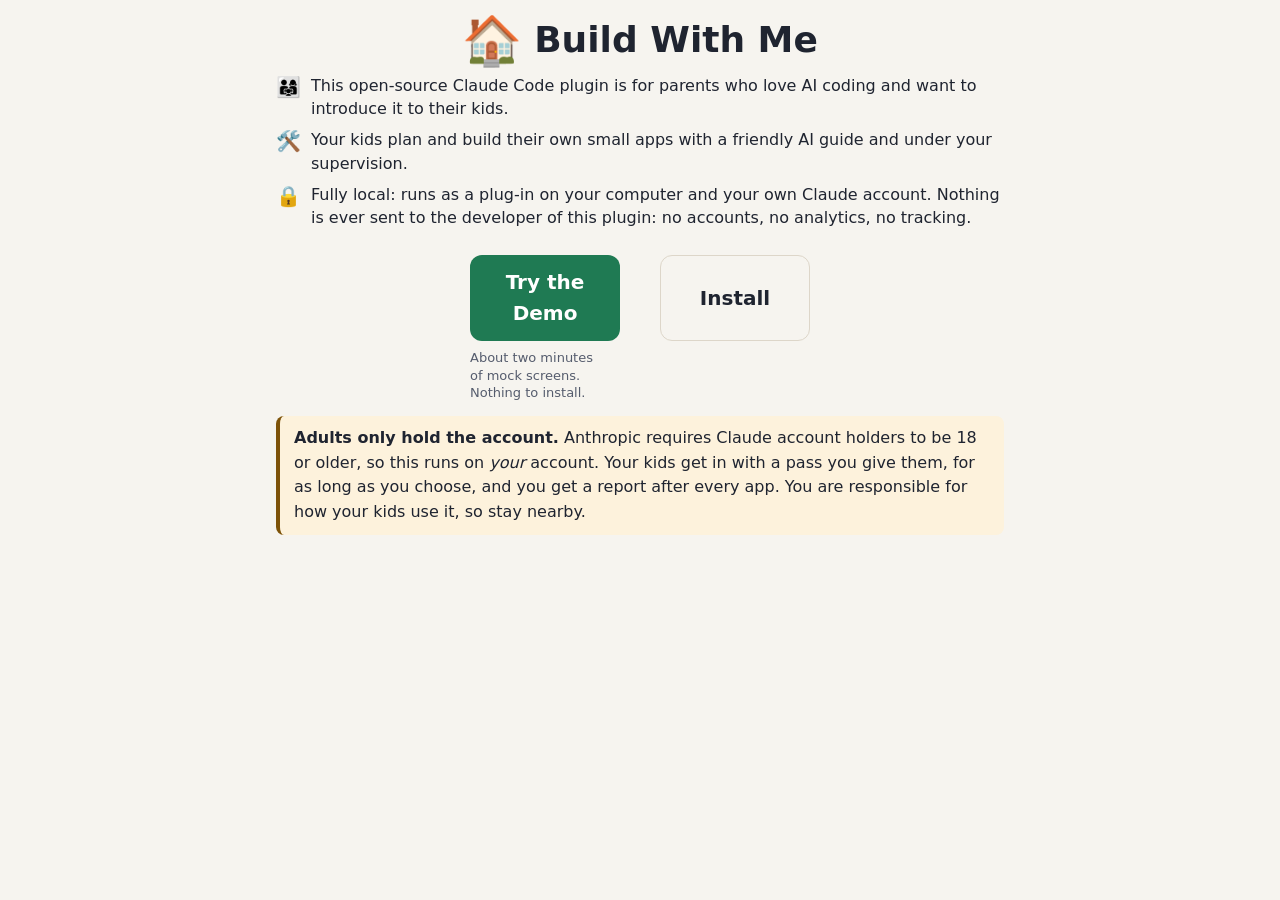
==== commit a4a6b7c6: "P-1: rename devpost/ to docs/design/, drop hackathon wording, plain MIT license" ====
--- a/site/index.html
+++ b/site/index.html
@@ -400,7 +400,7 @@
     <div class="titlerow"><span class="icon" aria-hidden="true">🏠</span><h1>Build With Me</h1></div>
     <ul class="intro">
       <li><span class="ic" aria-hidden="true">👨‍👩‍👧</span><span>This open-source Claude Code plugin is for parents who love AI coding and want to introduce it to their kids.</span></li>
-      <li><span class="ic" aria-hidden="true">🛠️</span><span>Your kids plan and build their own small apps with a friendly AI guide and under your supervision, using a slightly modified Devpost Plan-First Skill.</span></li>
+      <li><span class="ic" aria-hidden="true">🛠️</span><span>Your kids plan and build their own small apps with a friendly AI guide and under your supervision.</span></li>
       <li><span class="ic" aria-hidden="true">🔒</span><span>Fully local: runs as a plug-in on your computer and your own Claude account. Nothing is ever sent to the developer of this plugin: no accounts, no analytics, no tracking.</span></li>
     </ul>
   </div>
